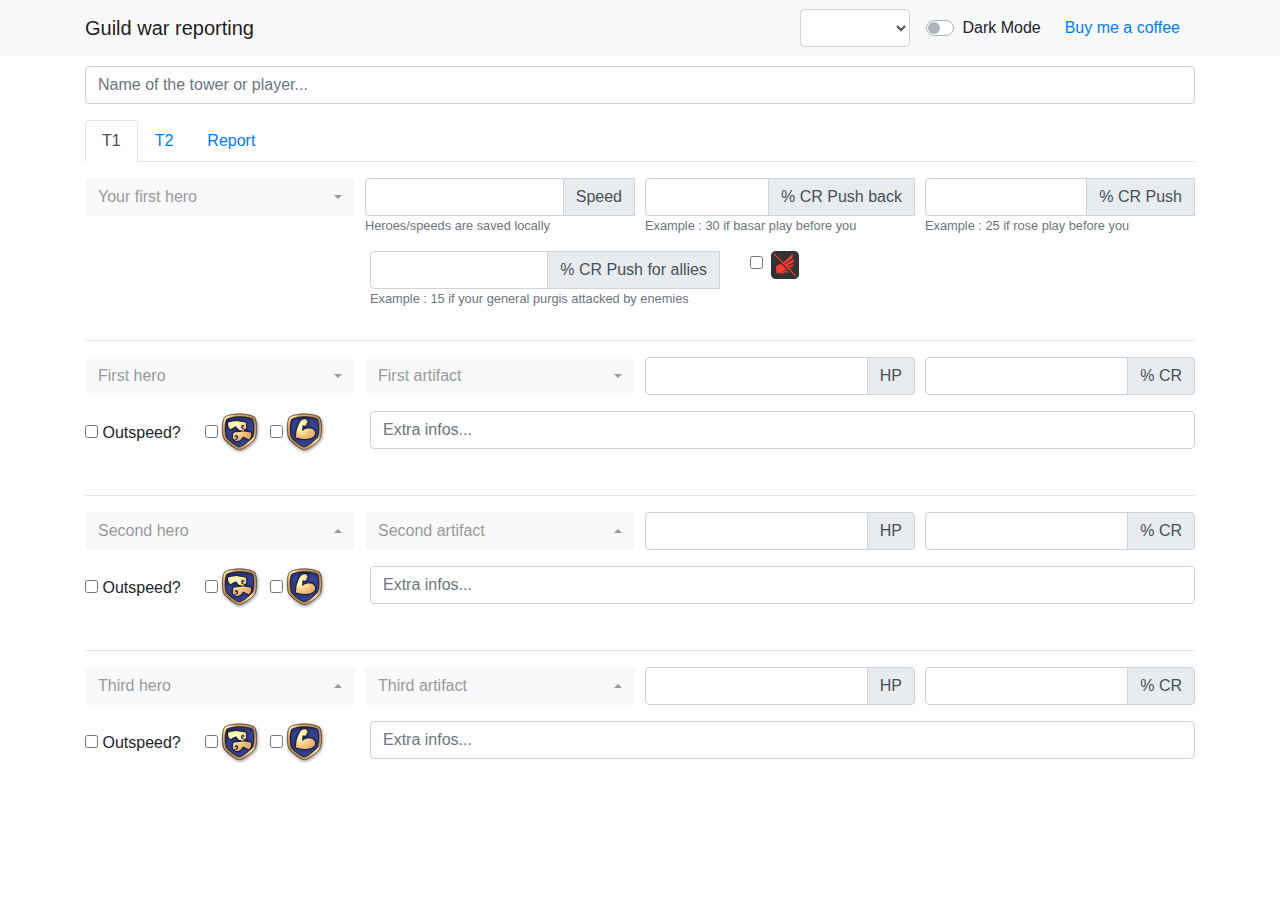
==== epic7/index.html @ a46f31f9 "change name" ====
<!DOCTYPE html><html lang=en><head><meta charset=utf-8><meta http-equiv=X-UA-Compatible content="IE=edge"><meta name=viewport content="width=device-width,initial-scale=1"><link rel=icon href=favicon.ico><title>epicseven-helpers</title><script async src=https://www.google-analytics.com/analytics.js></script><script>window.ga=window.ga||function(){(ga.q=ga.q||[]).push(arguments)};ga.l=+new Date;
      ga('create', 'UA-171582123-1', 'auto');
      ga('send', 'pageview');</script><link href=assets/css/app.bc90687a.css rel=preload as=style><link href=assets/css/chunk-vendors.3cb9fc21.css rel=preload as=style><link href=assets/js/app.f3d5ec33.js rel=preload as=script><link href=assets/js/chunk-vendors.866949ec.js rel=preload as=script><link href=assets/css/chunk-vendors.3cb9fc21.css rel=stylesheet><link href=assets/css/app.bc90687a.css rel=stylesheet></head><body><noscript><strong>We're sorry but epicseven-helpers doesn't work properly without JavaScript enabled. Please enable it to continue.</strong></noscript><div id=app v-cloak></div><script src=assets/js/chunk-vendors.866949ec.js></script><script src=assets/js/app.f3d5ec33.js></script></body></html>
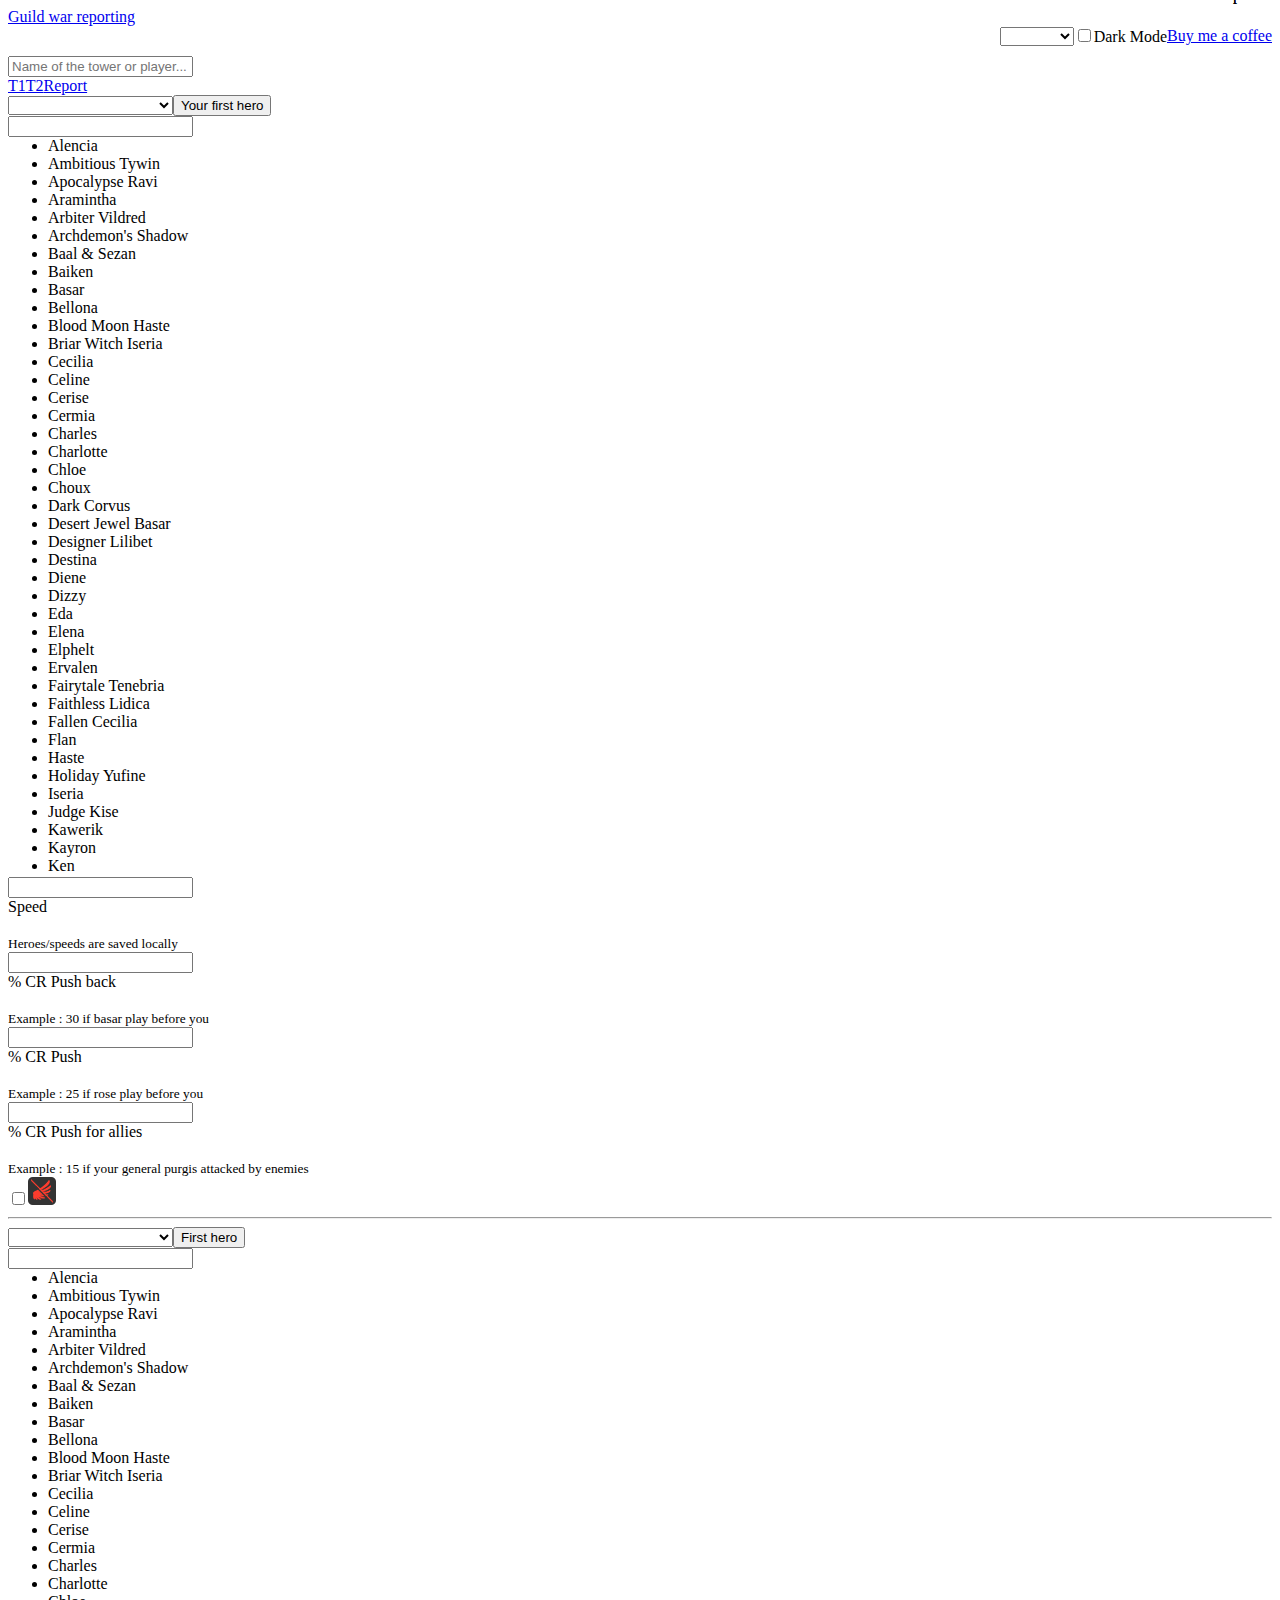
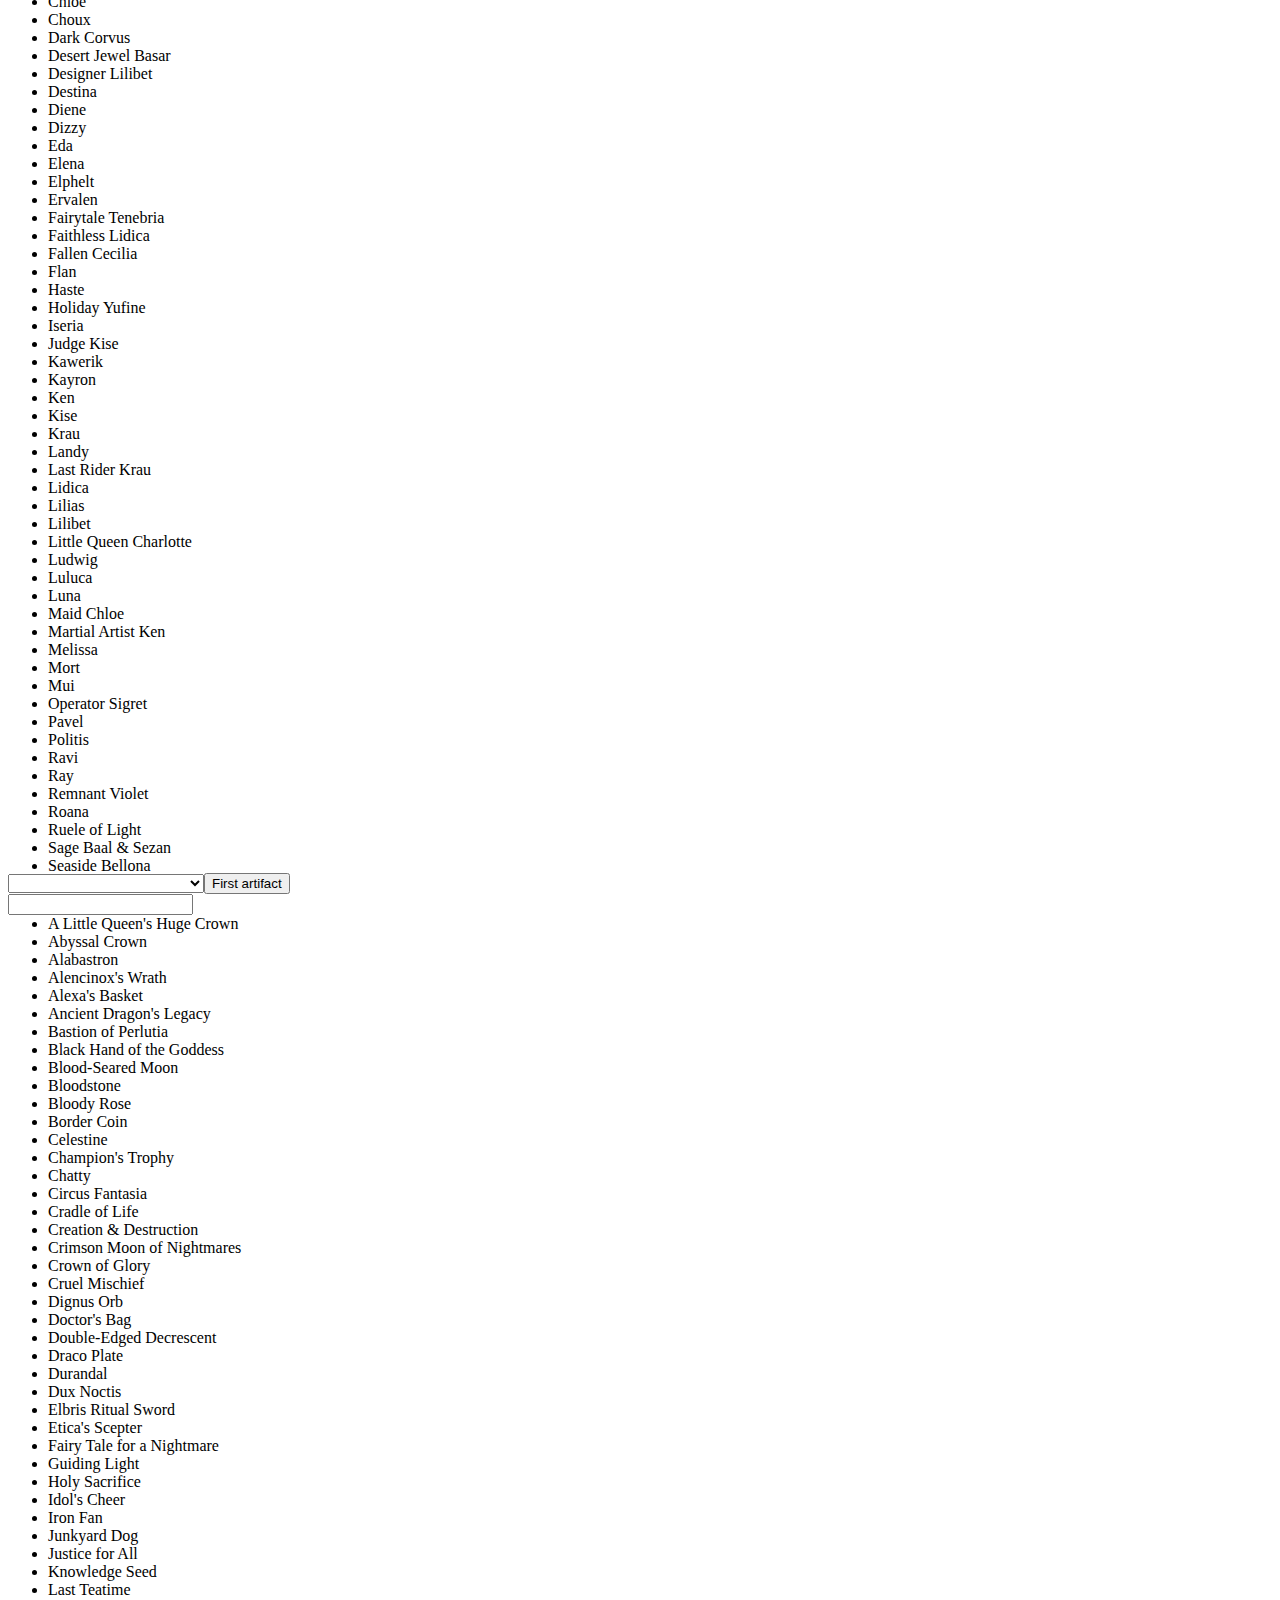
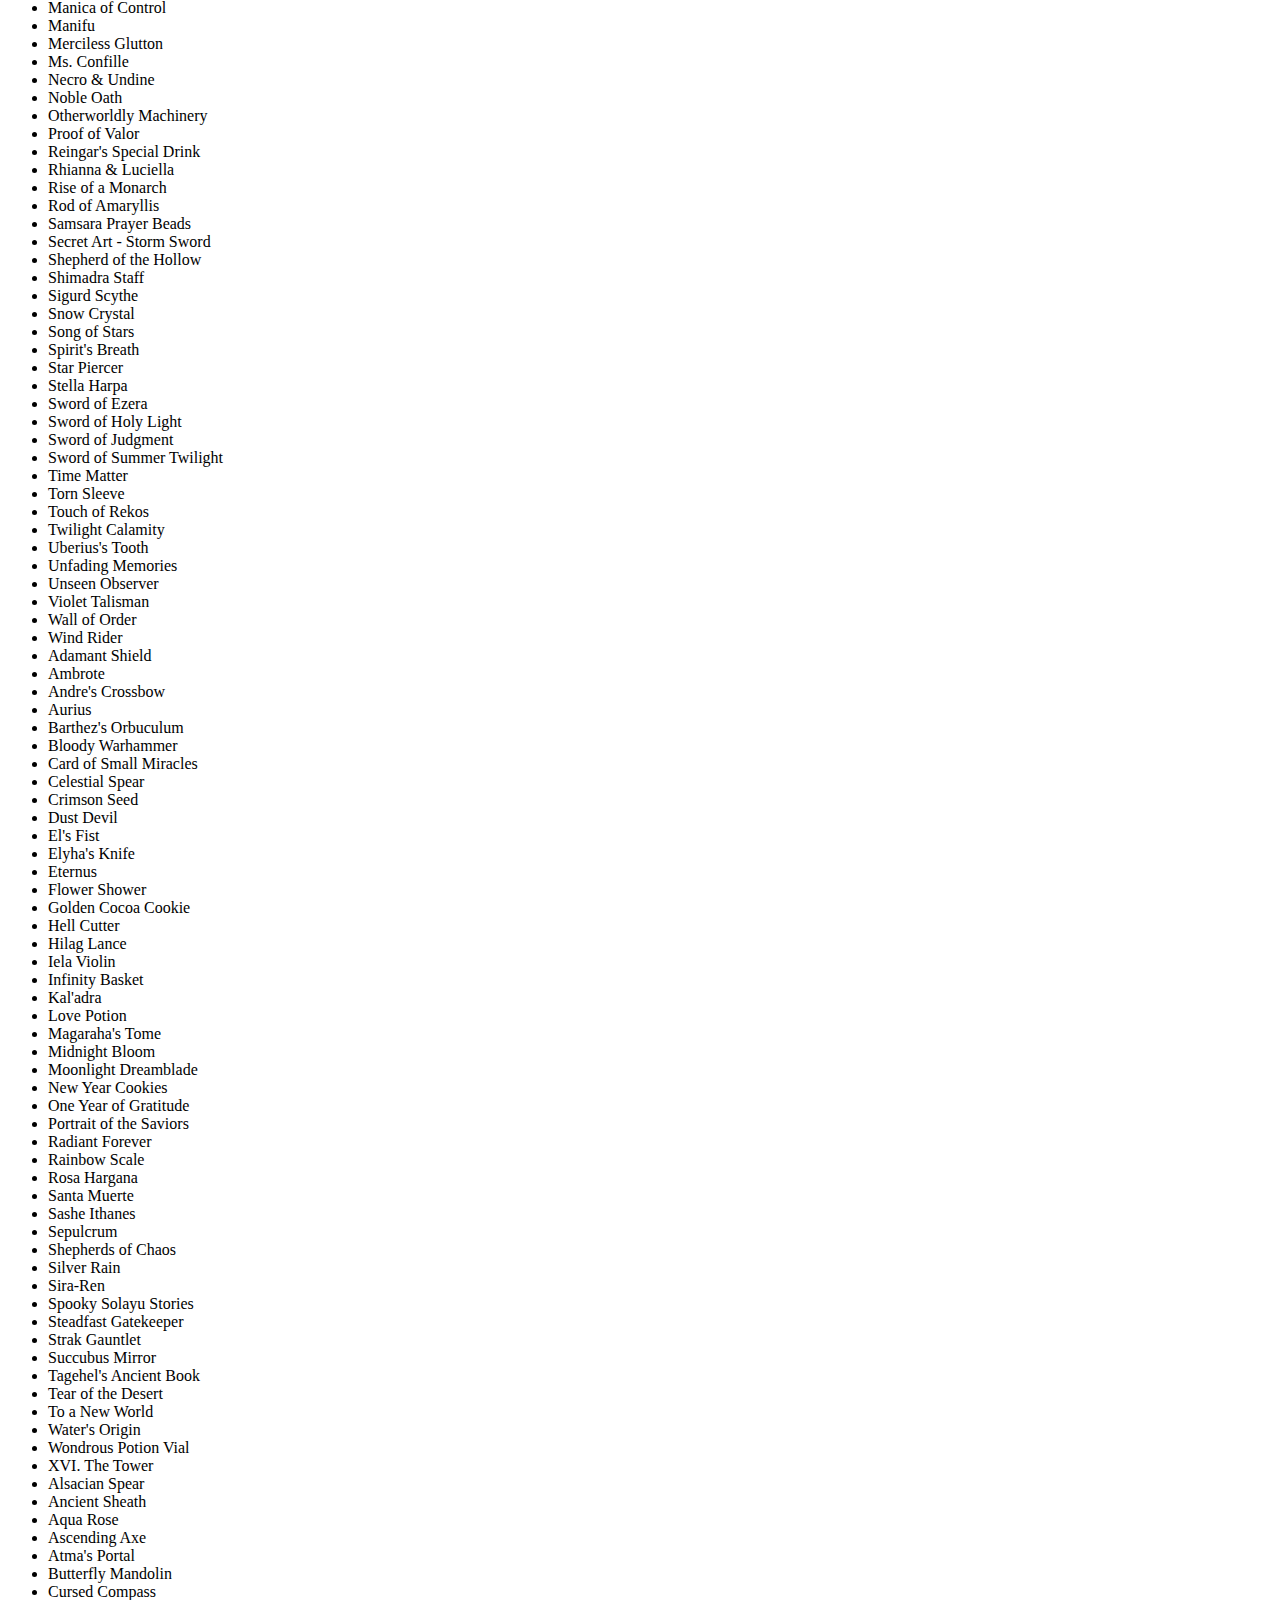
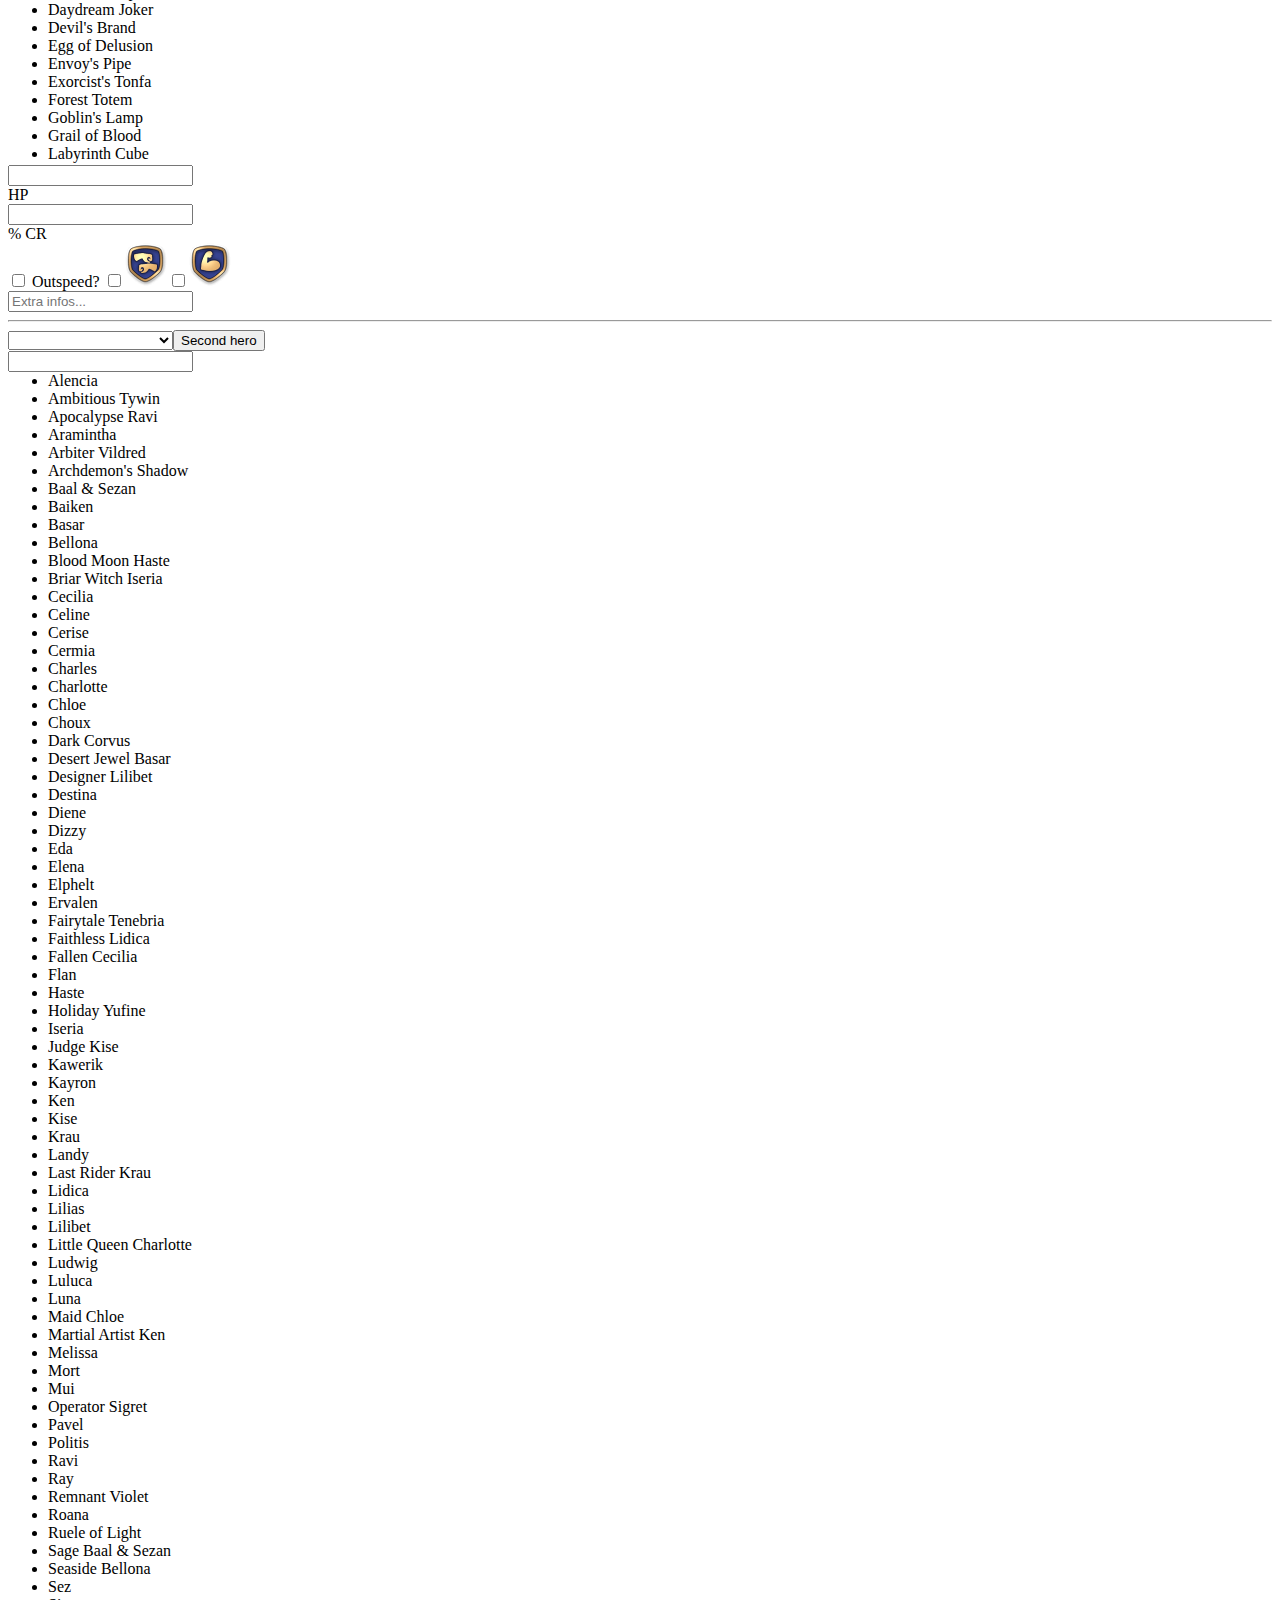
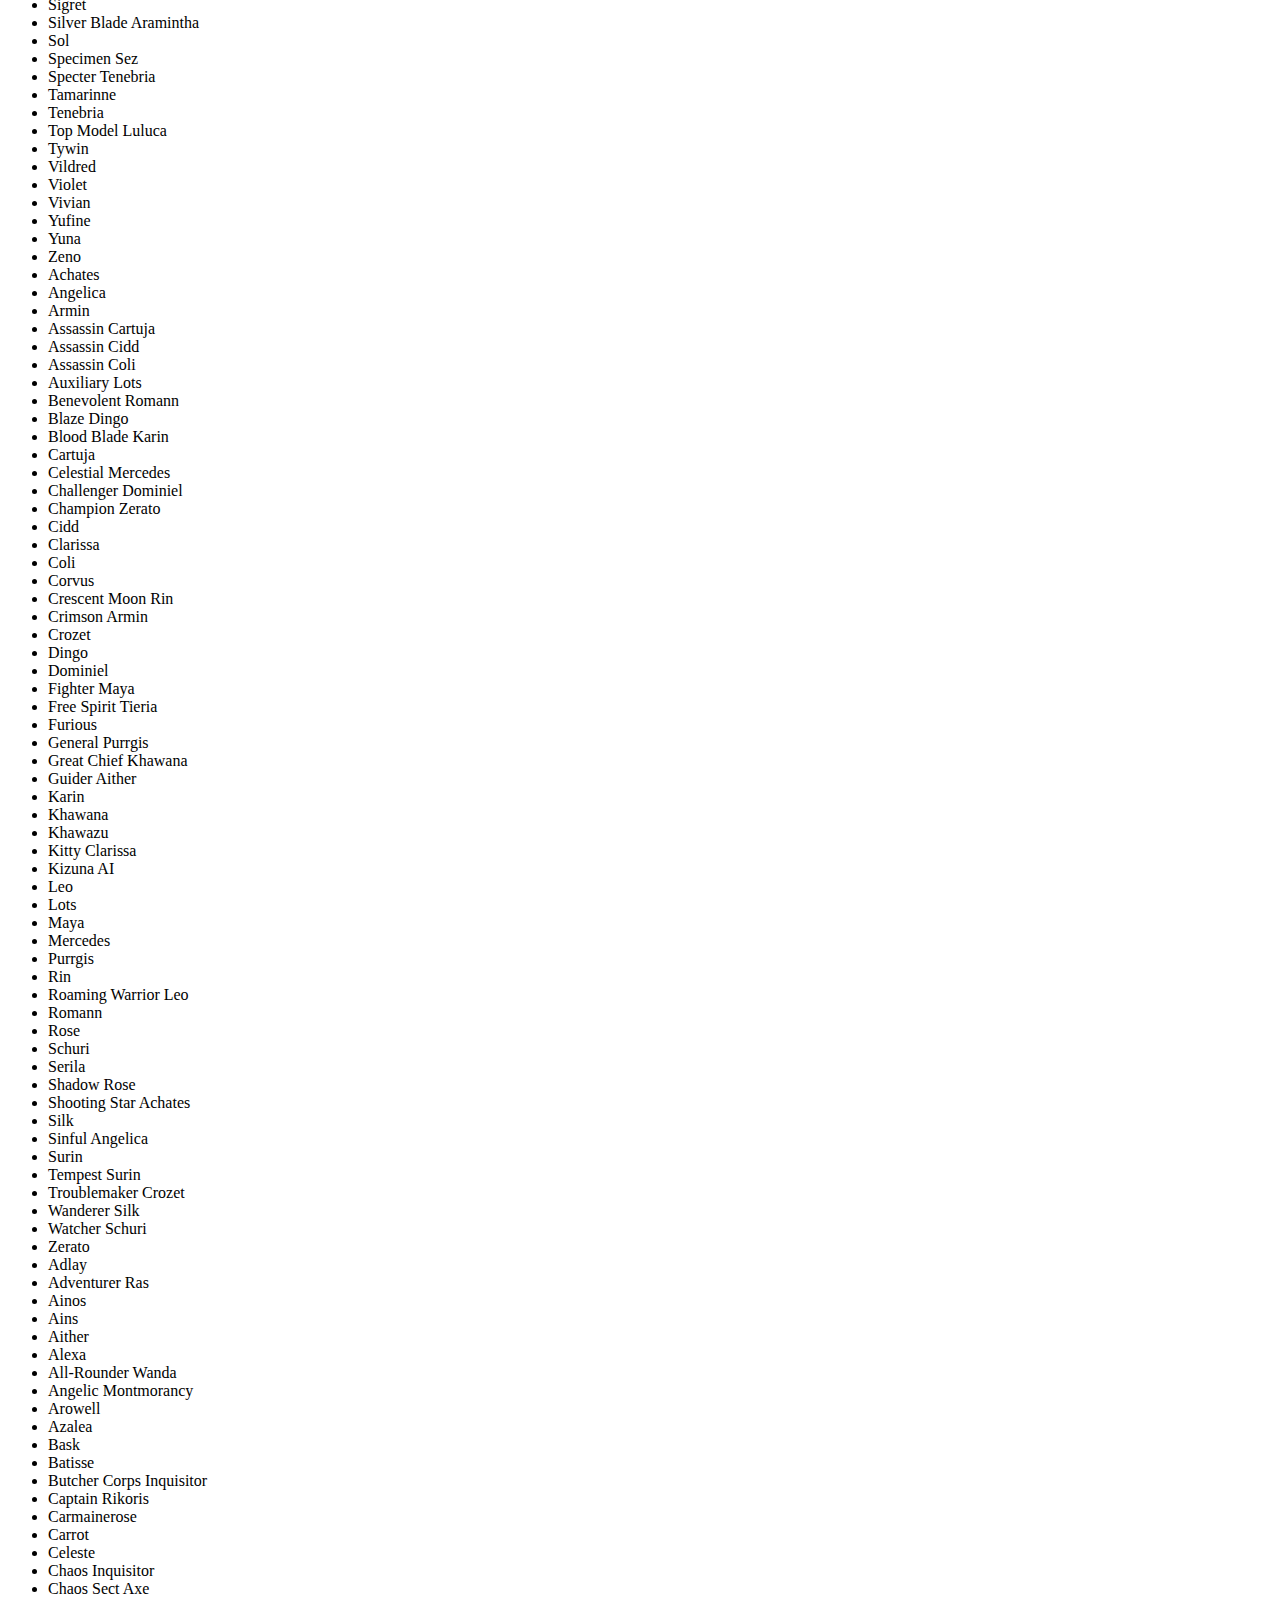
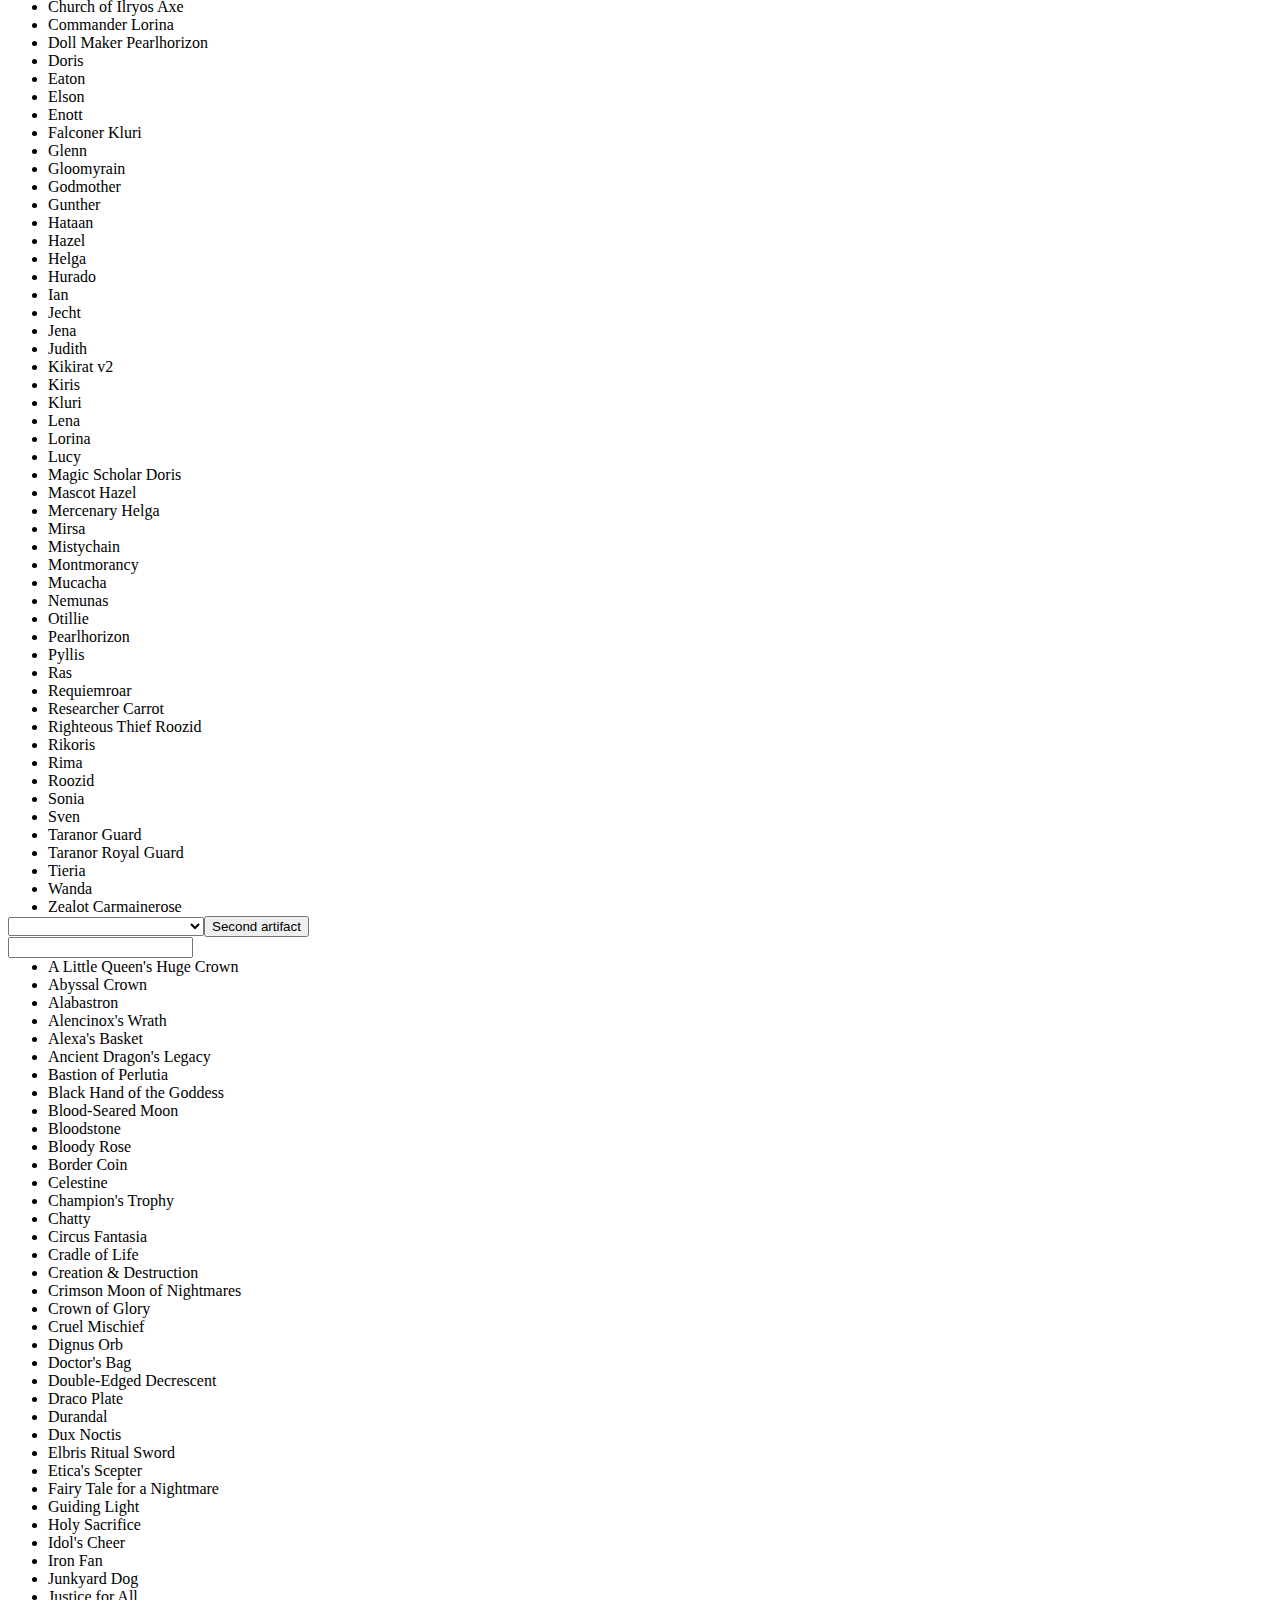
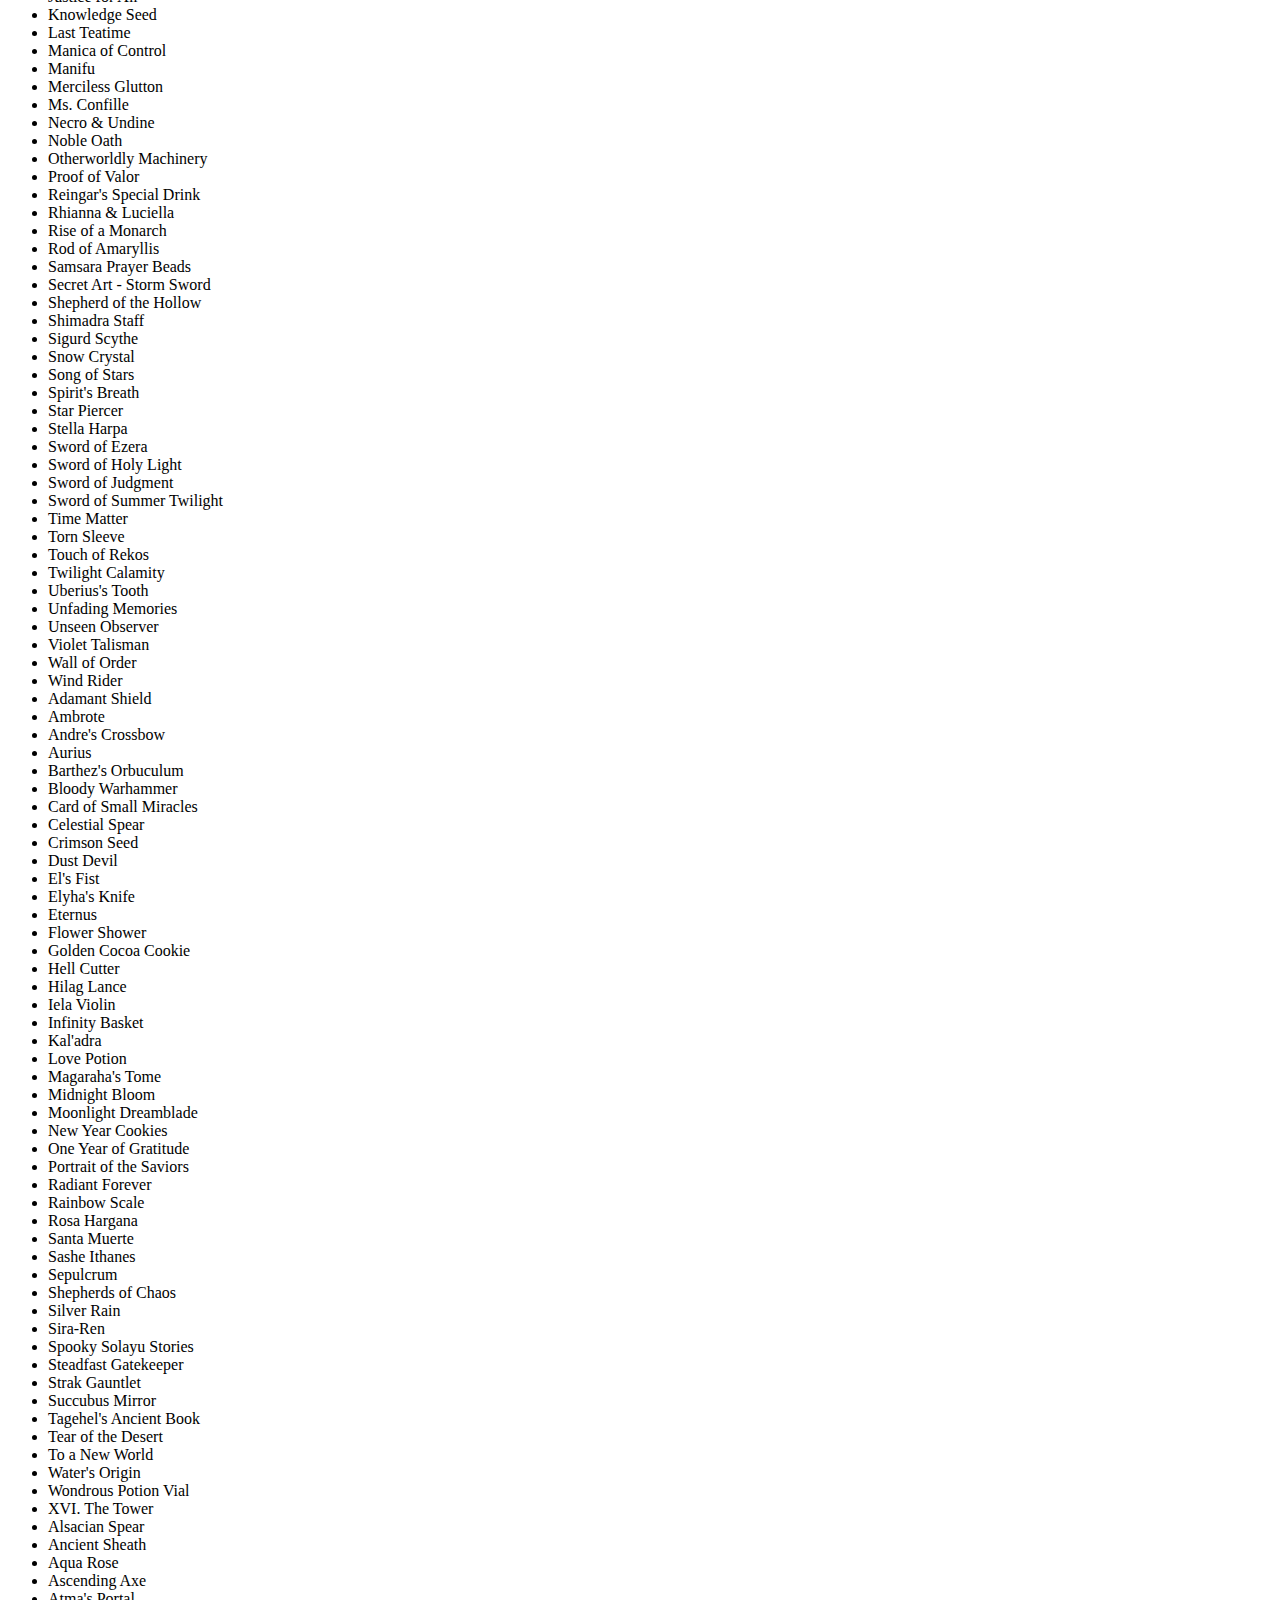
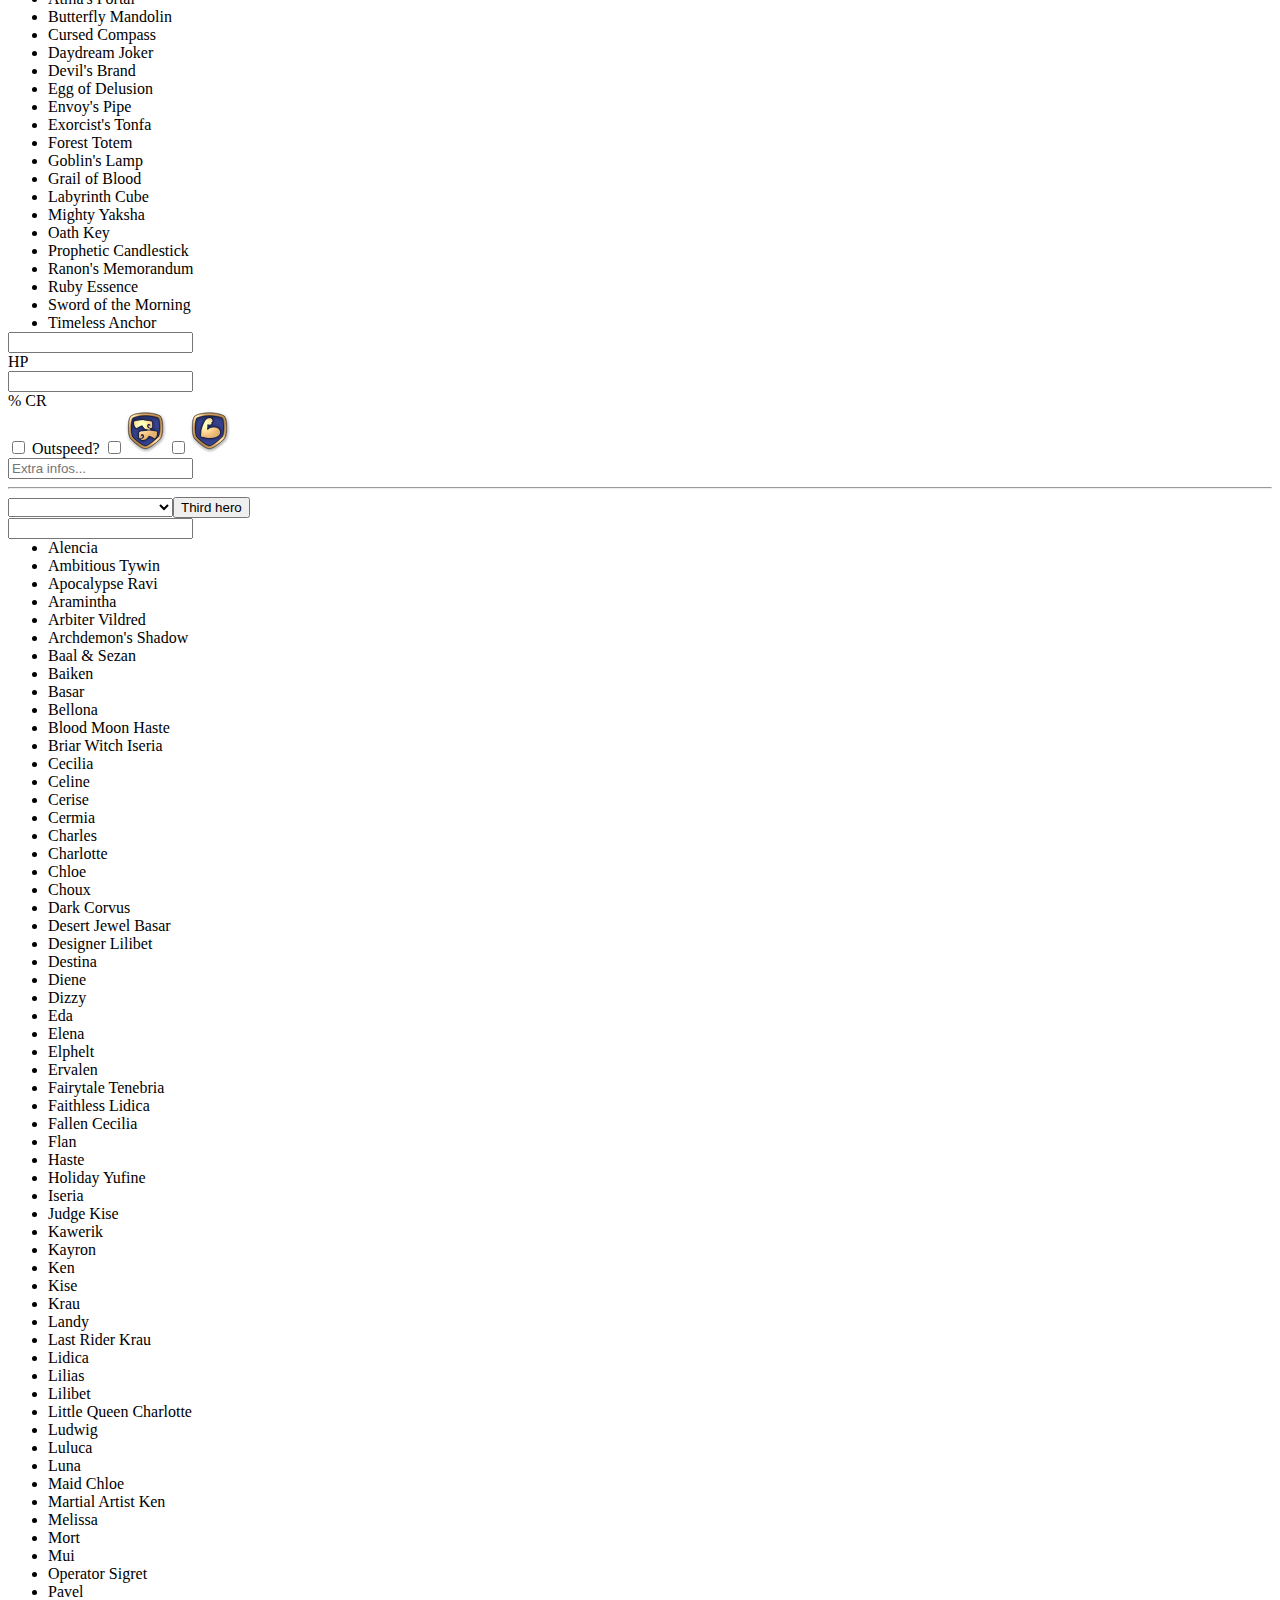
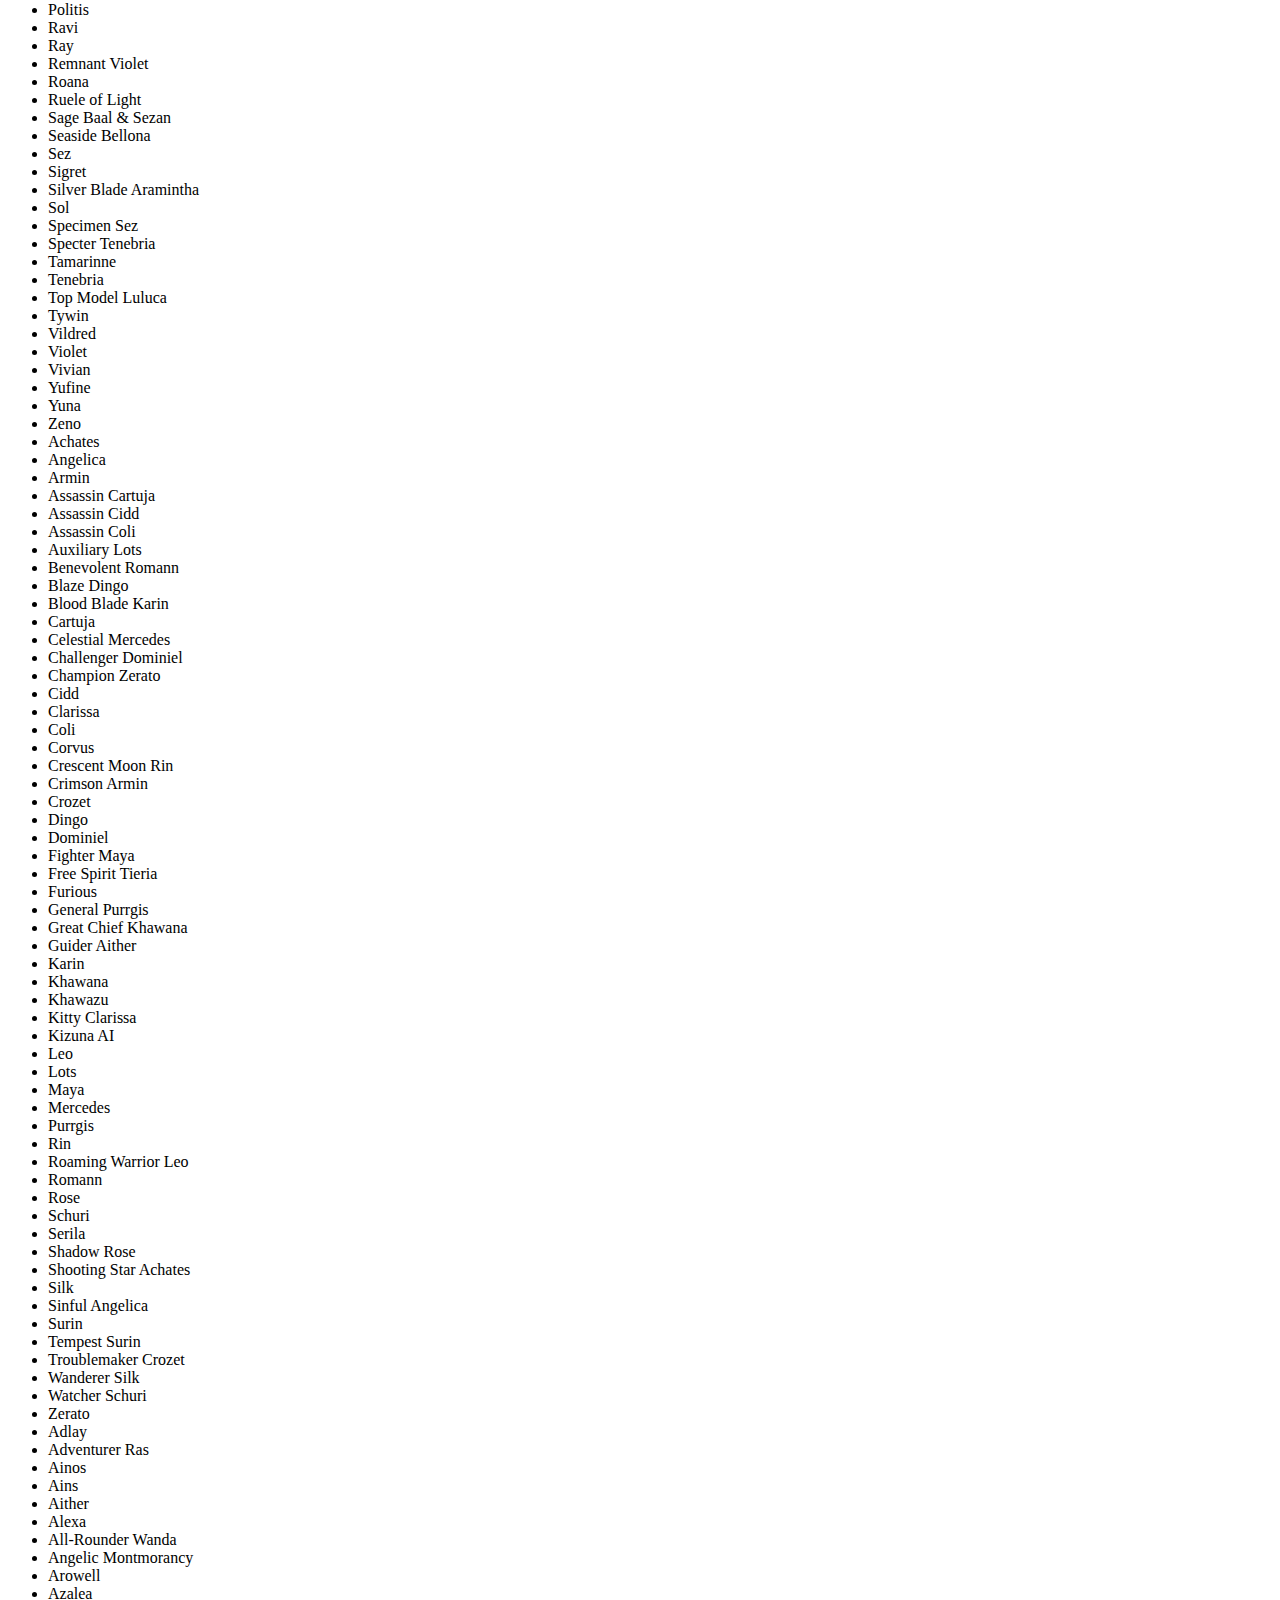
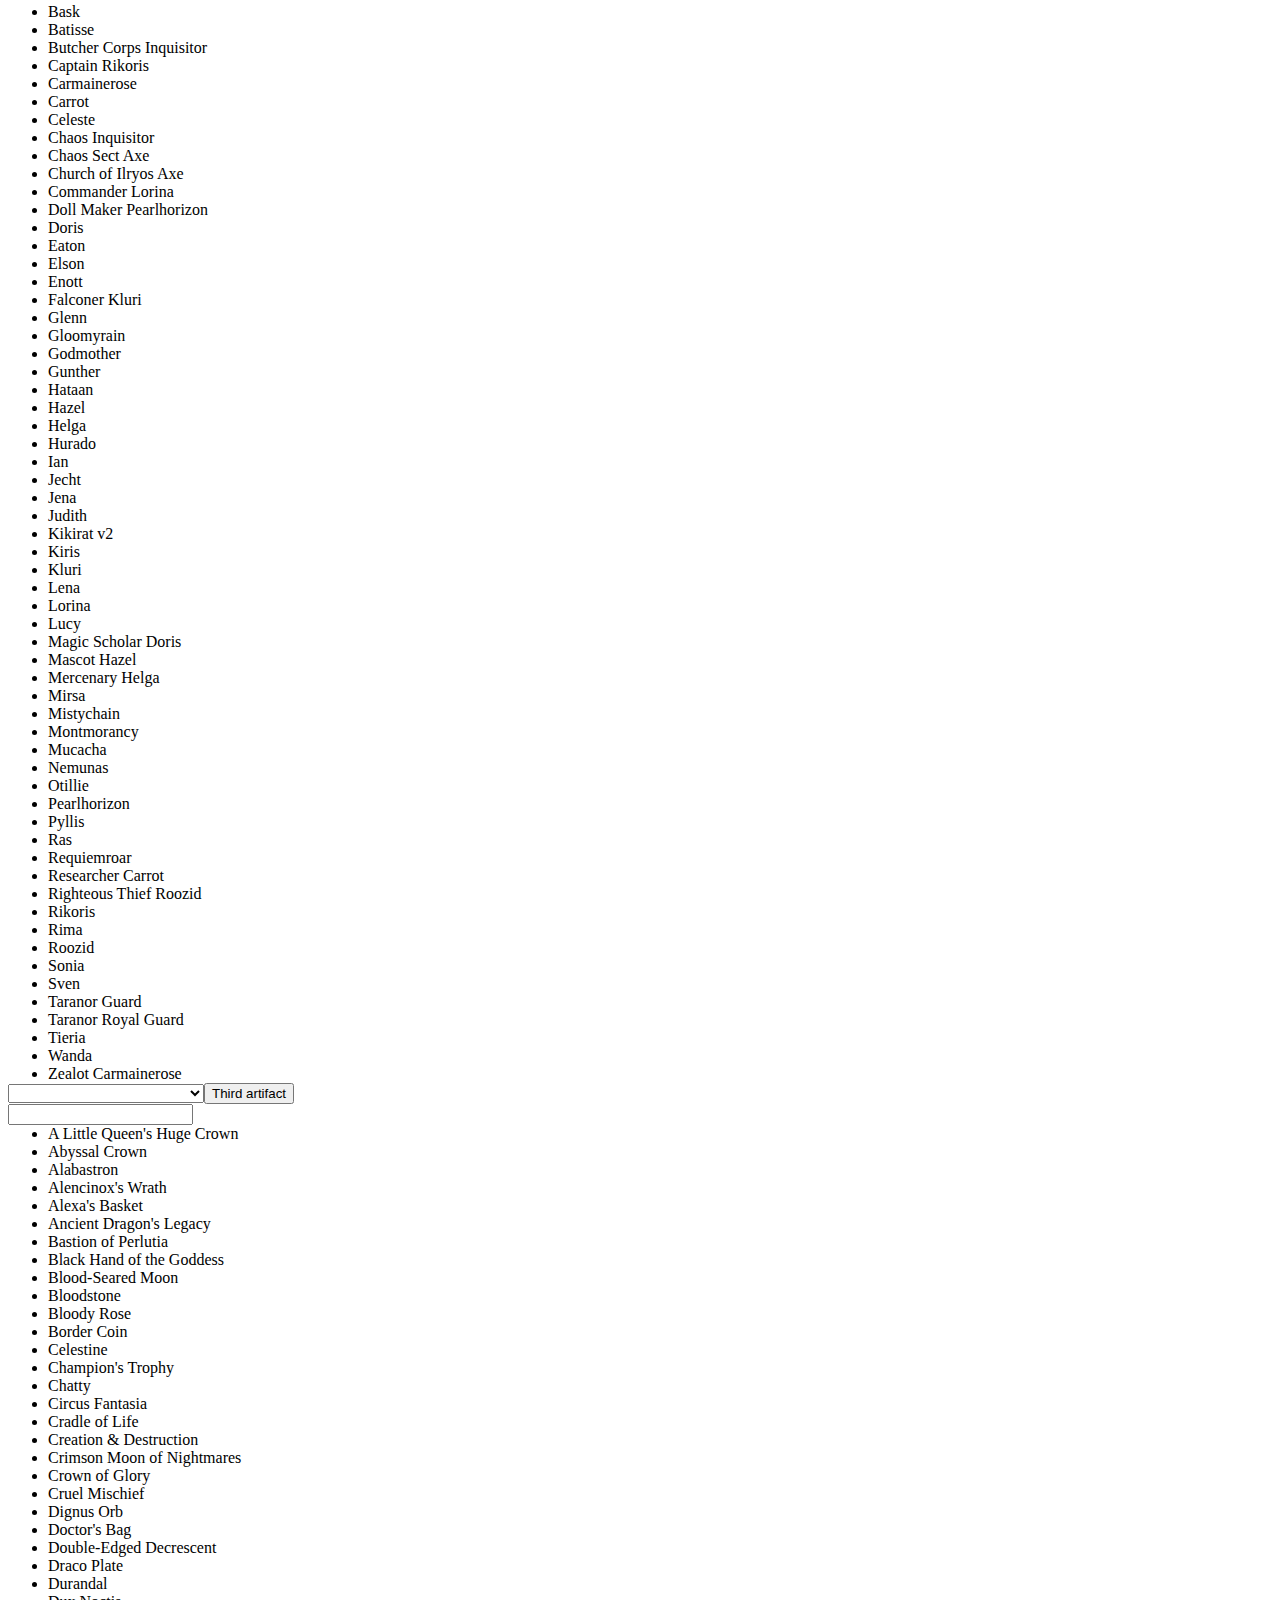
==== commit 1562d537: "remove test" ====
--- a/epic7/index.html
+++ b/epic7/index.html
@@ -1,3 +1,27 @@
-<!DOCTYPE html><html lang=en><head><meta charset=utf-8><meta http-equiv=X-UA-Compatible content="IE=edge"><meta name=viewport content="width=device-width,initial-scale=1"><link rel=icon href=favicon.ico><title>epicseven-helpers</title><script async src=https://www.google-analytics.com/analytics.js></script><script>window.ga=window.ga||function(){(ga.q=ga.q||[]).push(arguments)};ga.l=+new Date;
-      ga('create', 'UA-171582123-1', 'auto');
-      ga('send', 'pageview');</script><link href=assets/css/app.bc90687a.css rel=preload as=style><link href=assets/css/chunk-vendors.3cb9fc21.css rel=preload as=style><link href=assets/js/app.f3d5ec33.js rel=preload as=script><link href=assets/js/chunk-vendors.866949ec.js rel=preload as=script><link href=assets/css/chunk-vendors.3cb9fc21.css rel=stylesheet><link href=assets/css/app.bc90687a.css rel=stylesheet></head><body><noscript><strong>We're sorry but epicseven-helpers doesn't work properly without JavaScript enabled. Please enable it to continue.</strong></noscript><div id=app v-cloak></div><script src=assets/js/chunk-vendors.866949ec.js></script><script src=assets/js/app.f3d5ec33.js></script></body></html>+<!DOCTYPE html>
+<html lang=en>
+
+<head>
+      <meta charset=utf-8>
+      <meta http-equiv=X-UA-Compatible content="IE=edge">
+      <meta name=viewport content="width=device-width,initial-scale=1">
+      <link rel=icon href=favicon.ico>
+      <title>epicseven-helpers</title>
+      <script async src=https://www.google-analytics.com/analytics.js></script>
+      <script>window.ga = window.ga || function () { (ga.q = ga.q || []).push(arguments) }; ga.l = +new Date;
+            ga('create', 'UA-171582123-1', 'auto');
+            ga('send', 'pageview');</script>
+      <link href=assets/css/app.bc90687a.css rel=preload as=style>
+      <link href=assets/css/chunk-vendors.3cb9fc21.css rel=preload as=style>
+      <link href=assets/js/app.f3d5ec33.js rel=preload as=script>
+      <link href=assets/css/app.bc90687a.css rel=stylesheet>
+</head>
+
+<body><noscript><strong>We're sorry but epicseven-helpers doesn't work properly without JavaScript enabled. Please
+                  enable it to continue.</strong></noscript>
+      <div id=app v-cloak></div>
+      <script src=assets/js/chunk-vendors.866949ec.js></script>
+      <script src=assets/js/app.f3d5ec33.js></script>
+</body>
+
+</html>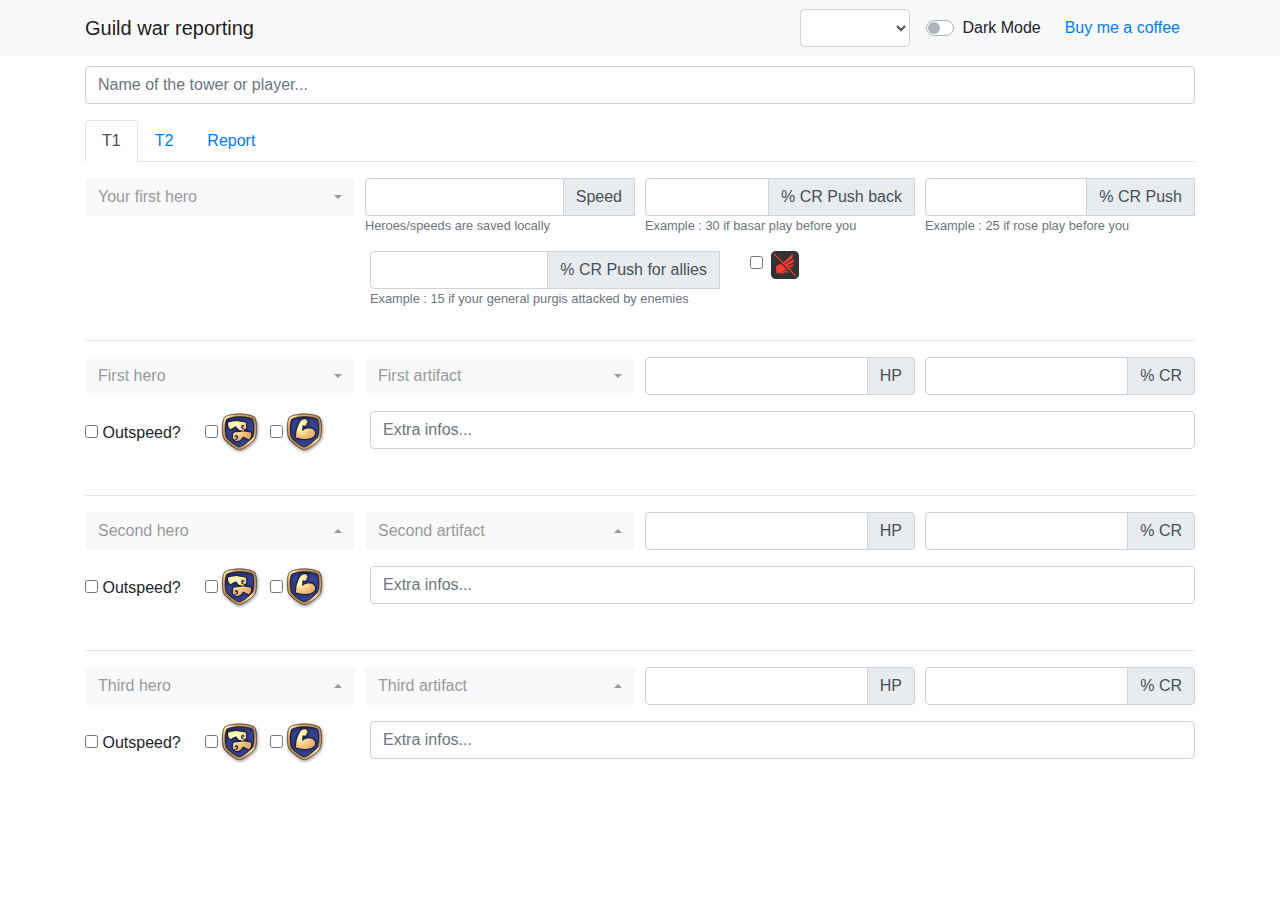
==== commit cc5fa7dd: "restore" ====
--- a/epic7/index.html
+++ b/epic7/index.html
@@ -14,6 +14,8 @@
       <link href=assets/css/app.bc90687a.css rel=preload as=style>
       <link href=assets/css/chunk-vendors.3cb9fc21.css rel=preload as=style>
       <link href=assets/js/app.f3d5ec33.js rel=preload as=script>
+      <link href=assets/js/chunk-vendors.866949ec.js rel=preload as=script>
+      <link href=assets/css/chunk-vendors.3cb9fc21.css rel=stylesheet>
       <link href=assets/css/app.bc90687a.css rel=stylesheet>
 </head>
 
